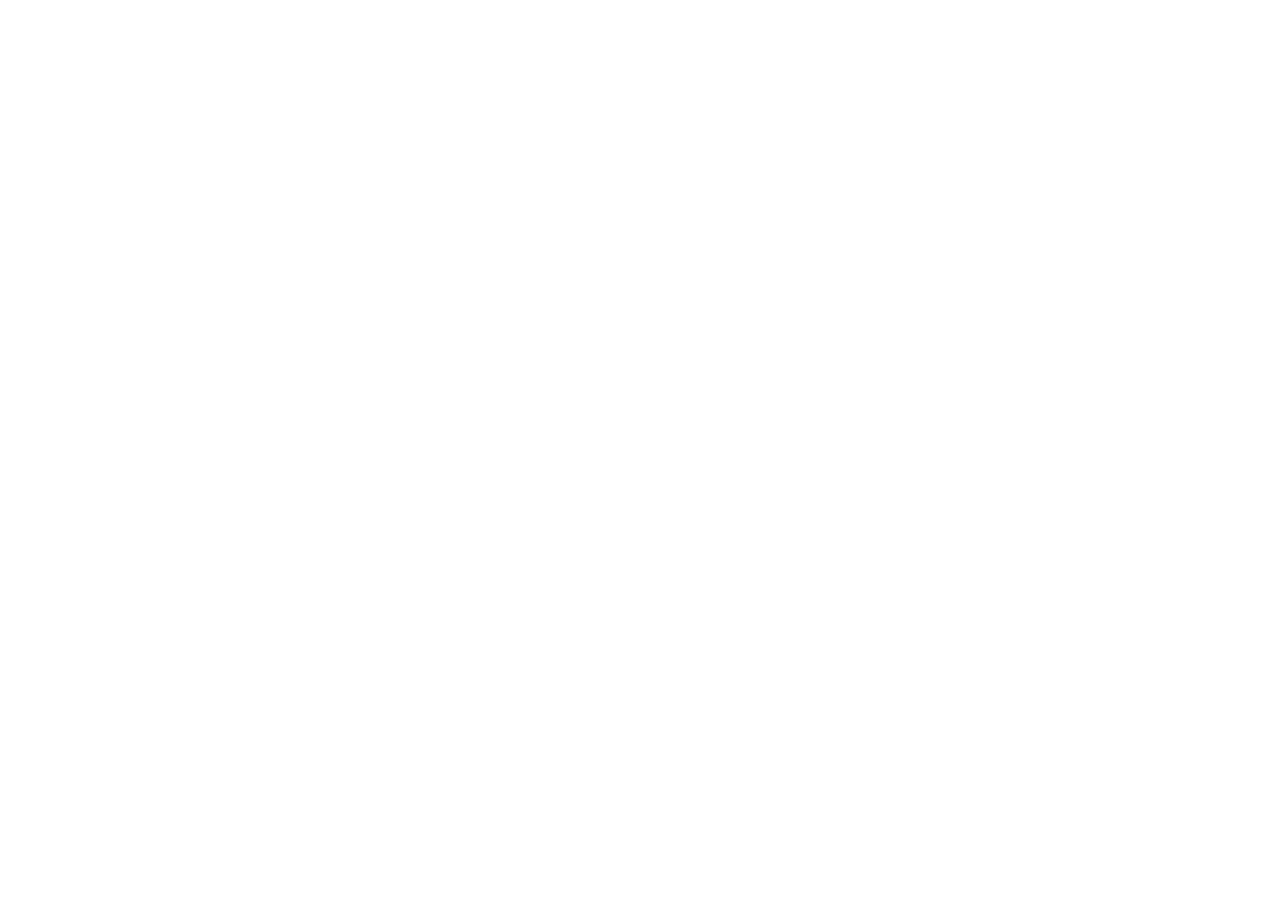
==== index.html @ be24109c "criando projeto" ====
<!DOCTYPE html>
<html lang="pt-br">
<head>
    <meta charset="UTF-8">
    <meta http-equiv="X-UA-Compatible" content="IE=edge">
    <meta name="viewport" content="width=device-width, initial-scale=1.0">
    <title>Projeto redes sociais</title>
    <link rel="shortcut icon" href="favicon.ico" type="image/x-icon">
</head>
<body>
    
</body>
</html>
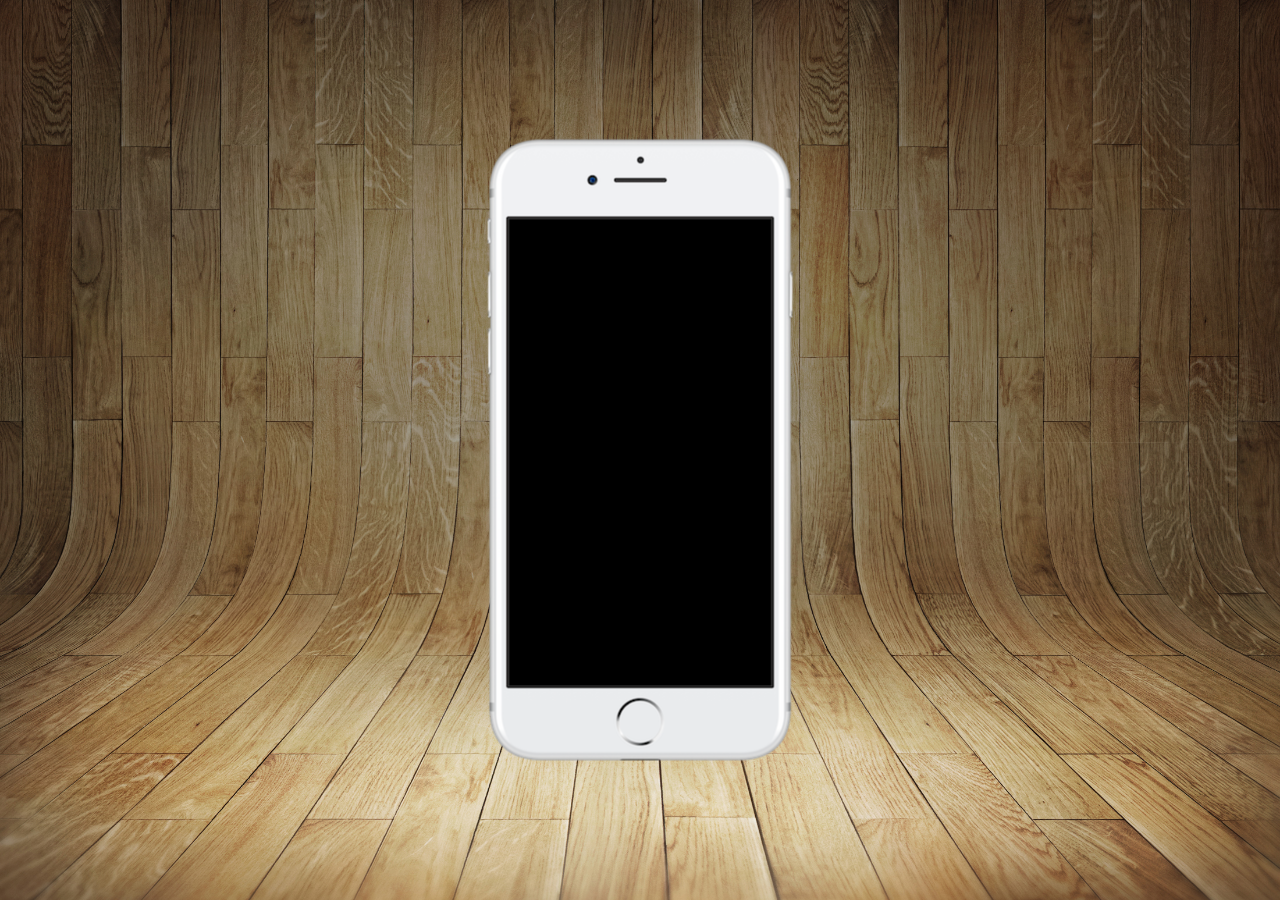
==== commit edd5670f: "atualizando projeto social" ====
--- a/index.html
+++ b/index.html
@@ -6,8 +6,16 @@
     <meta name="viewport" content="width=device-width, initial-scale=1.0">
     <title>Projeto redes sociais</title>
     <link rel="shortcut icon" href="favicon.ico" type="image/x-icon">
+    <link rel="stylesheet" href="estilos/style.css">
 </head>
 <body>
-    
+    <main>
+        <section id="telefone">
+
+        </section>
+        <section id="redes-sociais">
+
+        </section>
+    </main>
 </body>
 </html>--- a/estilos/style.css
+++ b/estilos/style.css
@@ -0,0 +1,34 @@
+@charset "UTF-8";
+
+*{
+    margin: 0px;
+    padding: 0px;
+    font-family: Arial, Helvetica, sans-serif;
+}
+html,body{
+    height: 100vh;
+    width: 100vw;
+    background-color: black;
+}
+main{
+    position: relative;
+    background-image: url(../imagens/fundo-madeira.jpg);
+    background-repeat: no-repeat;
+    background-position: top center;
+    background-size: cover;
+    background-attachment: fixed;
+    height: 100vh;
+    width: 100vw;
+}
+#telefone{
+    position: absolute;
+    width: 311px;
+    height: 627px;
+    top: 50%;
+    left: 50%;
+    transform: translate(-50%,-50%);
+    background-image: url(../imagens/frame-iphone.png);
+    background-repeat: no-repeat;
+    
+    
+}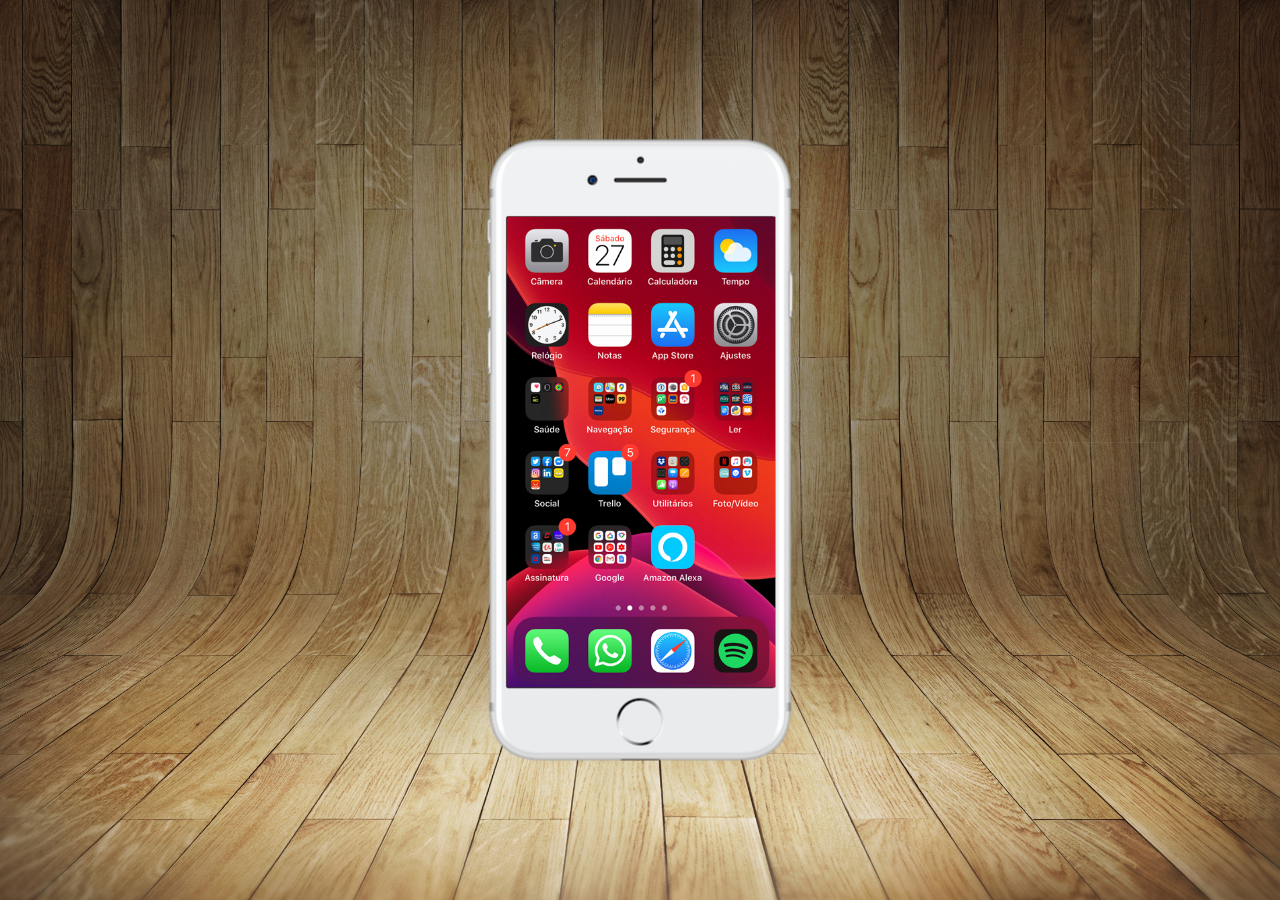
==== commit c15e61d1: "criando iframe" ====
--- a/index.html
+++ b/index.html
@@ -11,7 +11,7 @@
 <body>
     <main>
         <section id="telefone">
-
+            <iframe src="home.html" name="tela" id="tela" scrolling="no" frameborder="0"></iframe>
         </section>
         <section id="redes-sociais">
 
--- a/estilos/style.css
+++ b/estilos/style.css
@@ -29,6 +29,11 @@
     transform: translate(-50%,-50%);
     background-image: url(../imagens/frame-iphone.png);
     background-repeat: no-repeat;
-    
-    
+}
+#tela{
+    position: relative;
+    top: 80px;
+    left: 22px;
+    width: 269px;
+    height: 471px;
 }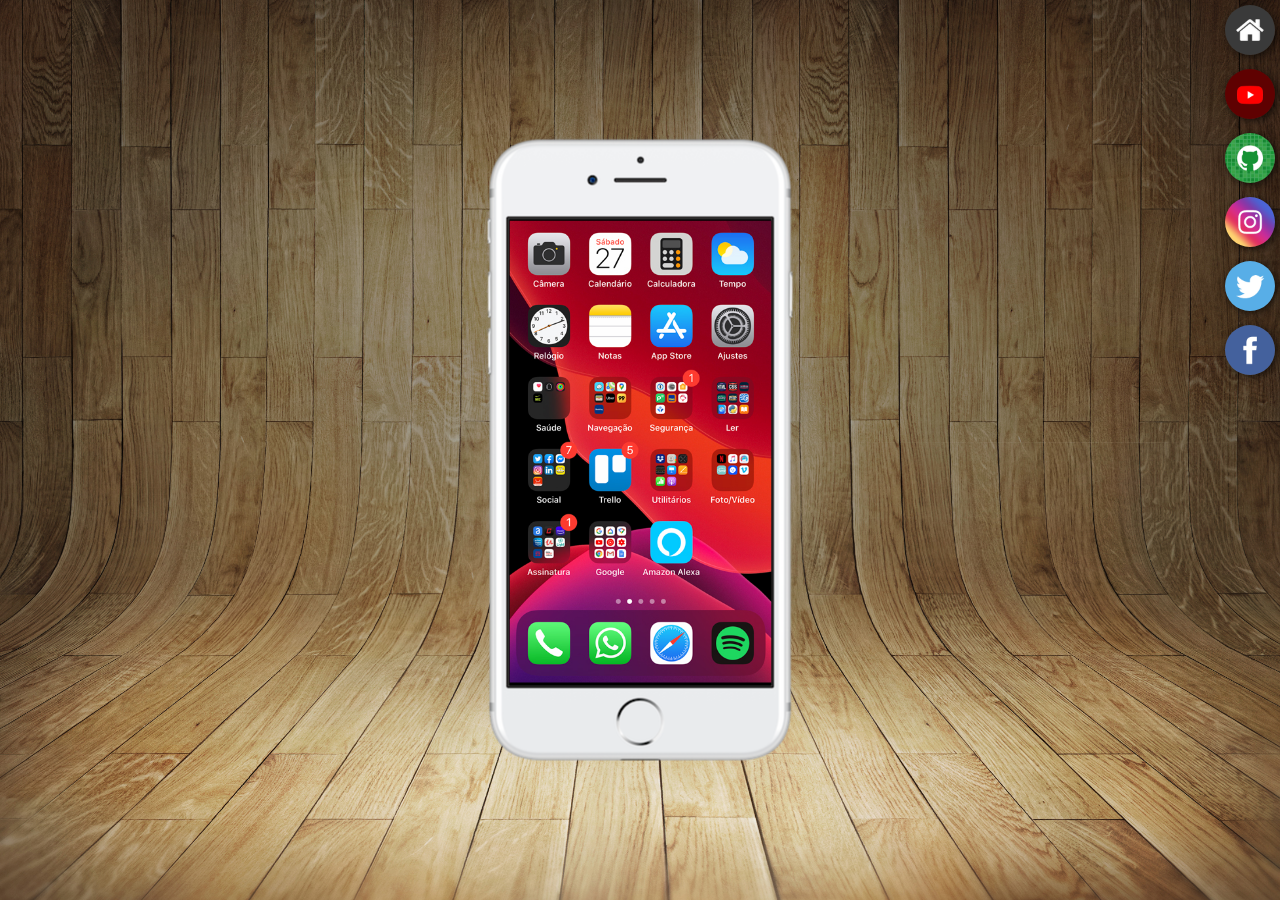
==== commit 62d498b5: "incluindo links aos botões" ====
--- a/index.html
+++ b/index.html
@@ -11,9 +11,23 @@
 <body>
     <main>
         <section id="telefone">
-            <iframe src="home.html" name="tela" id="tela" scrolling="no" frameborder="0"></iframe>
+            <iframe src="home.html" name="tela" id="tela"  frameborder="0">
+                Seu navegador não é compatível.
+            </iframe>
         </section>
         <section id="redes-sociais">
+            <a href="home.html" target="tela"><img src="imagens/logo-home.jpg" alt="home"></a>
+            <br>
+            <a href="youtube.html" target="tela"><img src="imagens/logo-youtube.jpg" alt="youtube"></a>
+            <br>
+            <a href="github.html" target="tela"><img src="imagens/logo-github.jpg" alt="github"></a>
+            <br>
+            <a href="instagram.html" target="tela"><img src="imagens/logo-instagram.jpg" alt="instagram"></a>
+            <br>
+            <a href="twitter.html" target="tela"><img src="imagens/logo-twitter.jpg" alt="twitter"></a>
+            <br>
+            <a href="facebook.html" target="tela"><img src="imagens/logo-facebook.jpg" alt="facebook"></a>
+            
 
         </section>
     </main>
--- a/estilos/style.css
+++ b/estilos/style.css
@@ -32,8 +32,26 @@
 }
 #tela{
     position: relative;
-    top: 80px;
-    left: 22px;
-    width: 269px;
-    height: 471px;
+    top: 84px;
+    left: 25px;
+    width: 262px;
+    height: 465px;
+}
+#redes-sociais{
+    text-align: right;
+}
+#redes-sociais>a img{
+    border-radius: 50%;
+    margin: 5px;
+    width: 50px;
+     box-sizing: border-box;
+    box-shadow: 2px 2px 8px rgba(0, 0, 0, 0.658);
+
+}
+#redes-sociais>a img:hover{
+    transform: translate(-3px, -3px);
+    transition: transform .3s, border .5s;
+    box-shadow: 3px 3px 10px black;
+    border: 3px solid rgba(255, 255, 255, 0.144);
+    
 }